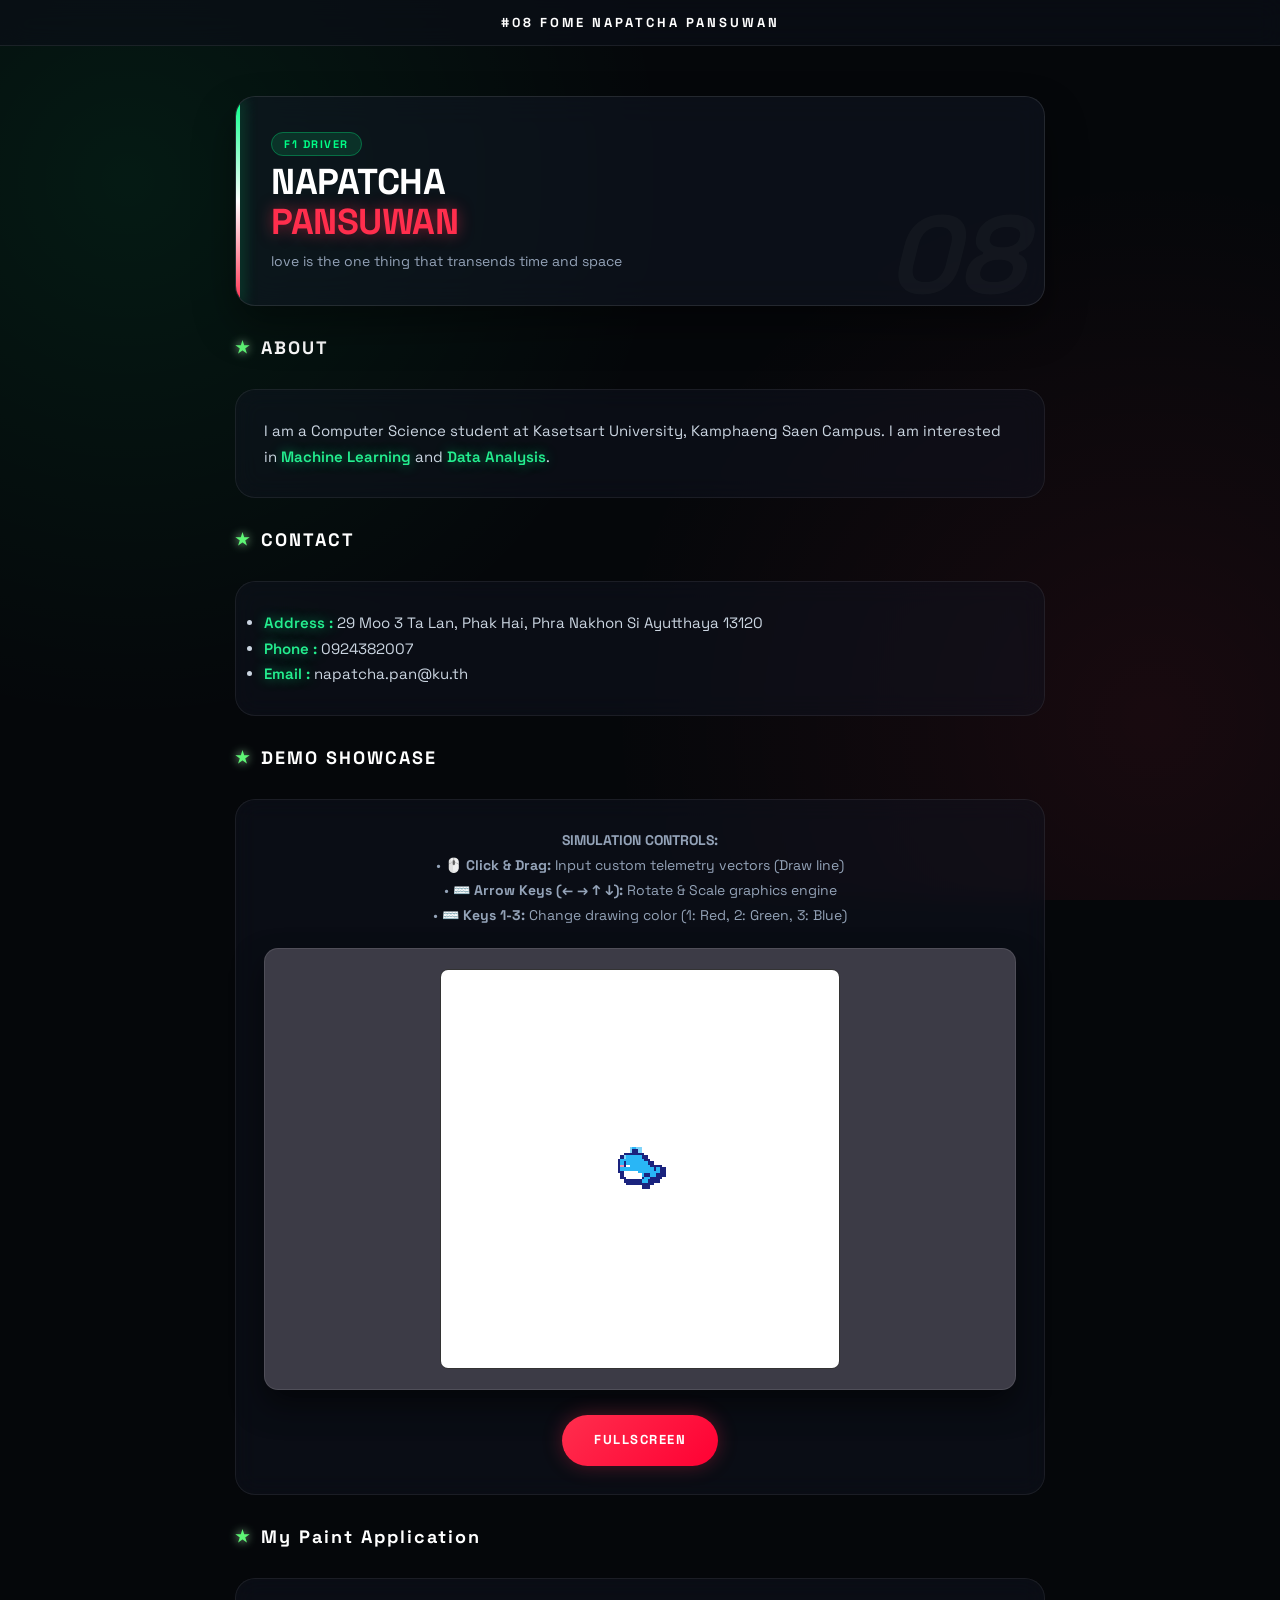
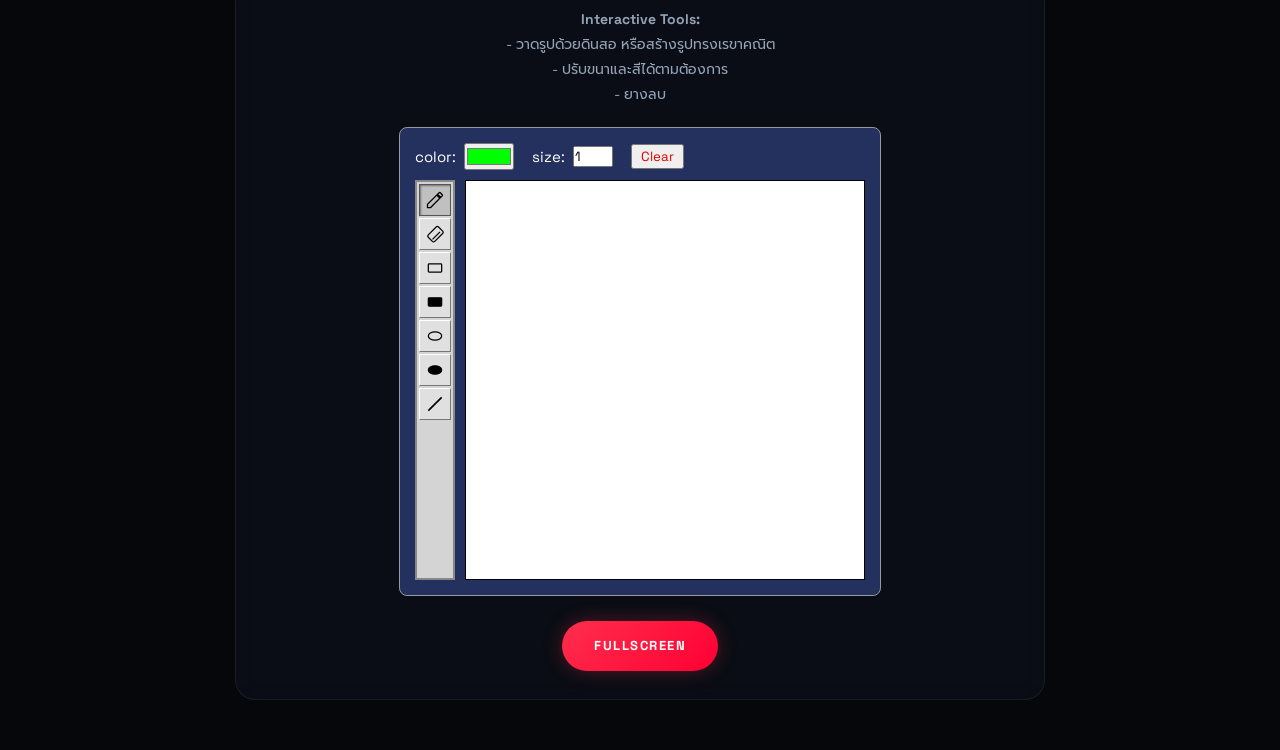
==== index.html @ 7316827c "Add files via upload" ====
<!DOCTYPE html>
<html lang="th">
<head>
    <meta charset="UTF-8">
    <meta name="viewport" content="width=device-width, initial-scale=1.0">
    <title>Napatcha Pansuwan</title>
    <link rel="stylesheet" href="style.css">
    <link href="https://fonts.googleapis.com/css2?family=Prompt:wght@300;400;600;800&display=swap" rel="stylesheet">
</head>
<body>

    <!-- Header สไตล์ F1 Carbon/Green Strip -->
    <header class="top-bar">
        #08 FOME NAPATCHA PANSUWAN
    </header>

    <div class="container">

        <!-- Hero Section / Header หลัก -->
        <div class="hero-card">
            <div class="driver-number">08</div>
            <div class="hero-info">
                <span class="tag-f1">F1 DRIVER</span>
                <h1>NAPATCHA <br><span class="highlight">PANSUWAN</span></h1>
                <p class="team-sub">love is the one thing that transends time and space</p>
            </div>
        </div>

        <!-- Section: Overview -->
        <h2 class="section-title">ABOUT</h2>
        <div class="card">
            <p>
                I am a Computer Science student at Kasetsart University, Kamphaeng Saen Campus. 
                I am interested in <span class="highlight-green">Machine Learning</span> and <span class="highlight-green">Data Analysis</span>.
            </p>
        </div>

        <!-- Section: Contact -->
        <h2 class="section-title">CONTACT</h2>
        <div class="card contact-card">
            <ul class="contact-list">
                <li>
                    <span class="highlight-green">Address :</span> 29 Moo 3 Ta Lan, Phak Hai, Phra Nakhon Si Ayutthaya 13120
                </li>
                <li>
                    <span class="highlight-green">Phone :</span> 0924382007
                </li>
                <li>
                    <span class="highlight-green">Email :</span> napatcha.pan@ku.th
                </li>
            </ul>
        </div>

        <!-- Section: Interactive Demo (วาฬ) -->
        <h2 class="section-title">DEMO SHOWCASE</h2>
        <div class="card demo-card">
            <div class="controls-desc">
                <p><strong>SIMULATION CONTROLS:</strong></p>
                <p>• 🖱️ <strong>Click & Drag:</strong> Input custom telemetry vectors (Draw line)</p>
                <p>• ⌨️ <strong>Arrow Keys (← → ↑ ↓):</strong> Rotate & Scale graphics engine</p>
                <p>• ⌨️ <strong>Keys 1-3:</strong> Change drawing color (1: Red, 2: Green, 3: Blue)</p>
            </div>

            <div class="canvas-wrapper">
                <canvas id="canvas" width="200" height="200" style="width:400px; height:400px; border:1px solid #333; image-rendering: pixelated; border-radius: 8px;"></canvas>
            </div>

            <div class="button-wrapper">
                <a href="Interactive.html" target="_blank" class="btn-fullscreen">FULLSCREEN</a>
            </div>
        </div>

       <!-- Section: My Paint Application -->
<h2 class="section-title paint-title">My Paint Application</h2>

<div class="card demo-card">
  <div class="controls-desc center-desc">
    <p><strong>Interactive Tools:</strong></p>
    <p>- วาดรูปด้วยดินสอ หรือสร้างรูปทรงเรขาคณิต </p>
    <p>- ปรับขนาและสีได้ตามต้องการ</p>
    <p>- ยางลบ</p>
  </div>

  <!-- UI Box -->
  <div class="paint-box-wrap" style="background-color: rgb(36, 48, 93); padding: 15px; border: 1px solid #999; width: fit-content; margin: 20px auto; border-radius: 8px;">
    
    <div class="top-tools" style="margin-bottom: 10px; color: white; display: flex; align-items: center; gap: 8px;">
      <span>color:</span>
      <input type="color" id="paintColor" value="#00ff00">
      
      <span style="margin-left:10px;">size:</span>
      <input type="number" id="paintSize" value="1" min="1" max="10" style="width:40px;">

      <button onclick="clearPaintCanvas()" style="margin-left:10px; color:rgb(229, 0, 0); padding: 2px 8px; cursor: pointer;">Clear</button>
    </div>

    <div class="workspace" style="display: flex; gap: 10px;">
      
      <!-- Toolbar -->
      <div class="icon-toolbar" style="display: flex; flex-direction: column; background-color: #d4d4d4; border: 2px solid #888; padding: 2px; gap: 2px;">
        <button id="pb_pencil" class="icon-btn active-btn" title="ดินสอ" onclick="selectPaintTool('pencil')"><svg viewBox="0 0 24 24"><path d="M3 17.25V21h3.75L17.81 9.94l-3.75-3.75L3 17.25zM20.71 7.04c.39-.39.39-1.02 0-1.41l-2.34-2.34c-.39-.39-1.02-.39-1.41 0l-1.83 1.83 3.75 3.75 1.83-1.83z"/></svg></button>
        <button id="pb_eraser" class="icon-btn" title="ยางลบ" onclick="selectPaintTool('eraser')"><svg viewBox="0 0 24 24"><path d="M16.24 3.56l4.95 4.95c.78.78.78 2.05 0 2.83L11.7 20.83c-.78.78-2.05.78-2.83 0l-4.95-4.95c-.78-.78-.78-2.05 0-2.83L13.41 3.56c.78-.78 2.05-.78 2.83 0zM9 18.5l9-9"/></svg></button>
        <button id="pb_rect" class="icon-btn" title="สี่เหลี่ยม (ขอบ)" onclick="selectPaintTool('rect')"><svg viewBox="0 0 24 24"><rect x="4" y="7" width="16" height="10" rx="1"/></svg></button>
        <button id="pb_rect_fill" class="icon-btn" title="สี่เหลี่ยม (ทึบ)" onclick="selectPaintTool('rect_fill')"><svg viewBox="0 0 24 24"><rect x="4" y="7" width="16" height="10" rx="1" fill="#000"/></svg></button>
        <button id="pb_circle" class="icon-btn" title="วงกลม (ขอบ)" onclick="selectPaintTool('circle')"><svg viewBox="0 0 24 24"><ellipse cx="12" cy="12" rx="8" ry="5"/></svg></button>
        <button id="pb_circle_fill" class="icon-btn" title="วงกลม (ทึบ)" onclick="selectPaintTool('circle_fill')"><svg viewBox="0 0 24 24"><ellipse cx="12" cy="12" rx="8" ry="5" fill="#000"/></svg></button>
        <button id="pb_line" class="icon-btn" title="เส้นตรง" onclick="selectPaintTool('line')"><svg viewBox="0 0 24 24"><line x1="4" y1="20" x2="20" y2="4" stroke-width="2"/></svg></button>
      </div>

      <!-- Canvas -->
      <canvas id="paintCanvas" width="200" height="200" style="width:400px; height:400px; border:1px solid #000; image-rendering: pixelated; background:white;"></canvas>
    </div>
  </div>

  <div class="button-wrapper">
    <a href="Paint.html" target="_blank" class="btn-fullscreen">FULLSCREEN</a>
  </div>

  <!-- Style เฉพาะปุ่มกด -->
  <style>
    .icon-btn { width: 32px; height: 32px; background-color: #e0e0e0; border: 1px solid #fff; border-right-color: #777; border-bottom-color: #777; display: flex; justify-content: center; align-items: center; cursor: pointer; padding: 0; }
    .icon-btn:active { border: 1px solid #777; border-right-color: #fff; border-bottom-color: #fff; }
    .icon-btn.active-btn { background-color: #c0c0c0; border: 1px solid #555; box-shadow: inset 1px 1px 2px rgba(0,0,0,0.4); }
    .icon-btn svg { width: 20px; height: 20px; fill: none; stroke: #000; stroke-width: 1.5; }
  </style>

  <!-- Script ทำงานแบบสมบูรณ์ -->
  <script>
    window.addEventListener('DOMContentLoaded', function() {
      const pCanvas = document.getElementById('paintCanvas');
      if (!pCanvas) return;
      
      const pCtx = pCanvas.getContext('2d');
      const pImgData = pCtx.createImageData(pCanvas.width, pCanvas.height);
      const pPixels = pImgData.data;

      let pMode = 'pencil';
      let pIsDrawing = false;
      let pStartX = 0, pStartY = 0, pOldX = 0, pOldY = 0;
      let pTempPixels = new Uint8ClampedArray(pPixels.length);

      function putPixel(x, y, r, g, b, a = 255) {
        if (x >= 0 && x < pCanvas.width && y >= 0 && y < pCanvas.height) {
          const idx = (y * pCanvas.width + x) * 4;
          pPixels[idx] = r; pPixels[idx + 1] = g; pPixels[idx + 2] = b; pPixels[idx + 3] = a;
        }
      }

      function putPixelThick(x, y, r, g, b) {
        const size = parseInt(document.getElementById('paintSize').value) || 1;
        const offset = Math.floor(size / 2);
        for (let i = -offset; i <= offset; i++) {
          for (let j = -offset; j <= offset; j++) { putPixel(x + i, y + j, r, g, b); }
        }
      }

      function drawLine(x1, y1, x2, y2, r, g, b) {
        const dx = Math.abs(x2 - x1), dy = Math.abs(y2 - y1);
        if (dx === 0 && dy === 0) { putPixelThick(x1, y1, r, g, b); return; }
        if (dx > dy) {
          const m = (y2 - y1) / (x2 - x1), c = y1 - m * x1;
          for (let x = Math.min(x1, x2); x <= Math.max(x1, x2); x++) putPixelThick(x, Math.round(m * x + c), r, g, b);
        } else {
          const m = (x2 - x1) / (y2 - y1), c = x1 - m * y1;
          for (let y = Math.min(y1, y2); y <= Math.max(y1, y2); y++) putPixelThick(Math.round(m * y + c), y, r, g, b);
        }
      }

      function drawRect(x1, y1, x2, y2, r, g, b) {
        drawLine(x1, y1, x2, y1, r, g, b); drawLine(x2, y1, x2, y2, r, g, b);
        drawLine(x2, y2, x1, y2, r, g, b); drawLine(x1, y2, x1, y1, r, g, b);
      }

      function drawRectFill(x1, y1, x2, y2, r, g, b) {
        for (let y = Math.min(y1, y2); y <= Math.max(y1, y2); y++) {
          for (let x = Math.min(x1, x2); x <= Math.max(x1, x2); x++) putPixel(x, y, r, g, b);
        }
      }

      function drawEllipse(cx, cy, rx, ry, r, g, b) {
        if (rx <= 0 || ry <= 0) return;
        for (let degree = 0; degree < 360; degree++) {
          const rad = degree * Math.PI / 180;
          putPixelThick(Math.round(cx + rx * Math.cos(rad)), Math.round(cy + ry * Math.sin(rad)), r, g, b);
        }
      }

      function drawEllipseFill(cx, cy, rx, ry, r, g, b) {
        if (rx <= 0 || ry <= 0) return;
        for (let y = -ry; y <= ry; y++) {
          for (let x = -rx; x <= rx; x++) {
            if ((x * x) / (rx * rx) + (y * y) / (ry * ry) <= 1) putPixel(Math.round(cx + x), Math.round(cy + y), r, g, b);
          }
        }
      }

      window.clearPaintCanvas = function() {
        for (let i = 0; i < pPixels.length; i += 4) { pPixels[i] = 255; pPixels[i+1] = 255; pPixels[i+2] = 255; pPixels[i+3] = 255; }
        pCtx.putImageData(pImgData, 0, 0);
      };

      window.selectPaintTool = function(toolName) {
        pMode = toolName;
        document.querySelectorAll('.paint-box-wrap .icon-btn').forEach(btn => btn.classList.remove('active-btn'));
        const activeBtn = document.getElementById('pb_' + toolName);
        if (activeBtn) activeBtn.classList.add('active-btn');
      };

      function getRGBColor() {
        if (pMode === 'eraser') return { r: 255, g: 255, b: 255 };
        const hex = document.getElementById('paintColor').value;
        return { r: parseInt(hex.substring(1, 3), 16), g: parseInt(hex.substring(3, 5), 16), b: parseInt(hex.substring(5, 7), 16) };
      }

      function getMousePos(e) {
        const rect = pCanvas.getBoundingClientRect();
        return {
          x: Math.floor((e.clientX - rect.left) * (pCanvas.width / rect.width)),
          y: Math.floor((e.clientY - rect.top) * (pCanvas.height / rect.height))
        };
      }

      pCanvas.addEventListener('mousedown', function(e) {
        pIsDrawing = true;
        const pos = getMousePos(e);
        pStartX = pOldX = pos.x;
        pStartY = pOldY = pos.y;
        pTempPixels.set(pPixels);

        if (pMode === 'pencil' || pMode === 'eraser') {
          const c = getRGBColor();
          putPixelThick(pos.x, pos.y, c.r, c.g, c.b);
          pCtx.putImageData(pImgData, 0, 0);
        }
      });

      pCanvas.addEventListener('mousemove', function(e) {
        if (!pIsDrawing) return;
        const pos = getMousePos(e);
        const c = getRGBColor();

        if (pMode === 'pencil' || pMode === 'eraser') {
          drawLine(pOldX, pOldY, pos.x, pos.y, c.r, c.g, c.b);
          pOldX = pos.x; pOldY = pos.y;
        } else {
          pPixels.set(pTempPixels);
          if (pMode === 'line') drawLine(pStartX, pStartY, pos.x, pos.y, c.r, c.g, c.b);
          else if (pMode === 'rect') drawRect(pStartX, pStartY, pos.x, pos.y, c.r, c.g, c.b);
          else if (pMode === 'rect_fill') drawRectFill(pStartX, pStartY, pos.x, pos.y, c.r, c.g, c.b);
          else if (pMode === 'circle' || pMode === 'circle_fill') {
            const rx = Math.abs(pos.x - pStartX) / 2, ry = Math.abs(pos.y - pStartY) / 2;
            const cx = Math.min(pStartX, pos.x) + rx, cy = Math.min(pStartY, pos.y) + ry;
            if (pMode === 'circle') drawEllipse(cx, cy, rx, ry, c.r, c.g, c.b);
            if (pMode === 'circle_fill') drawEllipseFill(cx, cy, rx, ry, c.r, c.g, c.b);
          }
        }
        pCtx.putImageData(pImgData, 0, 0);
      });

      pCanvas.addEventListener('mouseup', function() { pIsDrawing = false; });
      pCanvas.addEventListener('mouseleave', function() { pIsDrawing = false; });

      clearPaintCanvas();
    });
  </script>
</div>
        </div>

        <!-- Section: Controls Table -->
        


    <!-- Script หลัก -->
    <script src="raster_app.js" defer></script>
</body>
</html>
---- style.css ----
@import url('https://fonts.googleapis.com/css2?family=Space+Grotesk:wght@400;600;700&family=Prompt:wght@300;400;600&display=swap');

* {
    box-sizing: border-box;
    margin: 0;
    padding: 0;
    font-family: 'Space Grotesk', 'Prompt', sans-serif;
}

body {
    background-color: #05070a; /* ดำสนิทแบบ Cyberpunk Dark */
    background-image: 
        radial-gradient(circle at 10% 20%, rgba(0, 255, 135, 0.08) 0%, transparent 40%),
        radial-gradient(circle at 90% 80%, rgba(255, 46, 77, 0.08) 0%, transparent 40%);
    color: #e2e8f0;
    min-height: 100vh;
    background-attachment: fixed;
}

/* Header ดีไซน์กระจกฝ้าลอย */
.top-bar {
    background: rgba(10, 15, 24, 0.7);
    backdrop-filter: blur(12px);
    -webkit-backdrop-filter: blur(12px);
    border-bottom: 1px solid rgba(255, 255, 255, 0.08);
    color: #ffffff;
    text-align: center;
    padding: 14px 20px;
    font-size: 13px;
    font-weight: 700;
    letter-spacing: 3px;
    position: sticky;
    top: 0;
    z-index: 100;
}

/* Container */
.container {
    max-width: 850px;
    margin: 50px auto;
    padding: 0 20px;
    display: flex;
    flex-direction: column;
    gap: 30px;
}

/* Hero Section สไตล์กระจกฝ้าทรงสปอร์ต */
.hero-card {
    background: rgba(18, 24, 38, 0.5);
    backdrop-filter: blur(16px);
    -webkit-backdrop-filter: blur(16px);
    border: 1px solid rgba(255, 255, 255, 0.1);
    border-radius: 20px;
    padding: 35px;
    display: flex;
    align-items: center;
    position: relative;
    overflow: hidden;
    box-shadow: 0 20px 40px rgba(0, 0, 0, 0.4);
}

.hero-card::before {
    content: '';
    position: absolute;
    top: 0;
    left: 0;
    width: 4px;
    height: 100%;
    background: linear-gradient(180deg, #00ff87 0%, #ffffff 50%, #ff2e4d 100%);
    box-shadow: 0 0 15px rgba(0, 255, 135, 0.5);
}

.driver-number {
    font-size: 110px;
    font-weight: 700;
    color: rgba(255, 255, 255, 0.03);
    position: absolute;
    right: 20px;
    bottom: -20px;
    font-style: italic;
    user-select: none;
}

.hero-info h1 {
    font-size: 36px;
    line-height: 1.1;
    font-weight: 700;
    letter-spacing: -0.5px;
    margin: 10px 0;
    color: #ffffff;
}

.highlight {
    color: #ff2e4d !important;
    background: none !important;
    -webkit-text-fill-color: initial !important;
    text-shadow: 0 0 15px rgba(255, 46, 77, 0.5);
}

.tag-f1 {
    background: rgba(0, 255, 135, 0.12);
    color: #00ff87;
    border: 1px solid rgba(0, 255, 135, 0.3);
    font-size: 11px;
    font-weight: 700;
    padding: 4px 12px;
    border-radius: 20px;
    letter-spacing: 1.5px;
}

.team-sub {
    color: #94a3b8;
    font-size: 14px;
}

.section-title {
    color: #ffffff;
    font-size: 18px;
    font-weight: 700;
    letter-spacing: 2px;
    display: flex;
    align-items: center;
    gap: 10px;
}

.section-title::before {
    content: '★';
    color: #5ef575;
    font-size: 16px;
    text-shadow: 0 0 10px #94ce9c;
}

/* การ์ดสไตล์ Glassmorphism */
.card {
    background: rgba(18, 24, 38, 0.4);
    backdrop-filter: blur(12px);
    -webkit-backdrop-filter: blur(12px);
    border: 1px solid rgba(255, 255, 255, 0.07);
    border-radius: 20px;
    padding: 28px;
    line-height: 1.7;
    font-size: 15px;
    color: #cbd5e1;
    transition: transform 0.3s ease, border-color 0.3s ease;
}

.card:hover {
    border-color: rgba(0, 255, 135, 0.2);
    transform: translateY(-2px);
}

.feature-list {
    list-style: none;
    display: flex;
    flex-direction: column;
    gap: 14px;
}

.bullet {
    color: #ff2e4d;
    margin-right: 10px;
}

/* Demo Section */
.controls-desc {
    margin-bottom: 20px;
    font-size: 14px;
    color: #94a3b8;
    line-height: 1.8;
}

/* ✨ [จุดแก้ไขสำคัญ] กรอบ Canvas พร้อมคำสั่งจัดกึ่งกลาง ✨ */
.canvas-wrapper {
    background-color: #3c3b46;
    border-radius: 14px;
    overflow: hidden;
    margin: 20px 0;
    border: 1px solid rgba(255, 255, 255, 0.1);
    box-shadow: 0 15px 30px rgba(0,0,0,0.5);
    padding: 20px 0;
    
    /* สั่ง Flexbox ให้ Canvas อยู่ตรงกลางเป๊ะ */
    display: flex;
    justify-content: center;
    align-items: center;
}

/* บังคับ Canvas ไม่ให้ดื้อหลุดขอบ */
.canvas-wrapper canvas {
    display: block;
    margin: 0 auto;
}

/* ปุ่มกดสไตล์ Futuristic Neon Button */
.button-wrapper {
    margin-top: 25px;
    display: flex;            /* 👈 เพิ่มบรรทัดนี้ */
    justify-content: center;  /* 👈 เพิ่มบรรทัดนี้เพื่อจัดปุ่มให้อยู่ตรงกลาง */
}

.btn-fullscreen {
    display: inline-block;
    background: linear-gradient(135deg, #ff2e4d 0%, #ff0033 100%);
    color: #ffffff;
    padding: 14px 32px;
    border-radius: 30px;
    text-decoration: none;
    font-weight: 700;
    font-size: 13px;
    letter-spacing: 1.5px;
    box-shadow: 0 0 20px rgba(255, 46, 77, 0.3);
    transition: all 0.3s ease;
}

.btn-fullscreen:hover {
    box-shadow: 0 0 30px rgba(255, 46, 77, 0.6);
    transform: scale(1.03);
}

/* ตาราง Minimal Tech */
.table-container {
    overflow: hidden;
    border-radius: 16px;
    background: rgba(18, 24, 38, 0.4);
    backdrop-filter: blur(12px);
    border: 1px solid rgba(255, 255, 255, 0.07);
}

table {
    width: 100%;
    border-collapse: collapse;
    text-align: left;
}

th {
    background: rgba(0, 255, 135, 0.08);
    color: #00ff87;
    padding: 16px 24px;
    font-size: 13px;
    font-weight: 700;
    letter-spacing: 1.5px;
    border-bottom: 1px solid rgba(255, 255, 255, 0.08);
}

td {
    padding: 16px 24px;
    border-bottom: 1px solid rgba(255, 255, 255, 0.05);
    font-size: 14px;
    color: #e2e8f0;
}

tr:last-child td {
    border-bottom: none;
}

.key-badge {
    background: rgba(255, 255, 255, 0.08);
    color: #ff2e4d;
    border: 1px solid rgba(255, 46, 77, 0.2);
    padding: 4px 10px;
    border-radius: 6px;
    font-weight: 600;
    font-family: monospace;
}

.highlight-green {
    color: #24ef90 !important;
    text-shadow: 0 0 12px rgba(0, 255, 135, 0.5);
    font-weight: 600;
}

/* จัดเฉพาะกล่องคำอธิบาย SIMULATION CONTROLS ให้อยู่ตรงกลางการ์ด */
.controls-desc {
    display: flex !important;
    flex-direction: column !important;
    align-items: center !important; /* ดึงบล็อกข้อความมาไว้กึ่งกลาง */
    text-align: left !important;    /* ให้ข้อความข้างในยังคงอ่านชิดซ้ายเรียงสวยงาม */
    width: 100% !important;
}
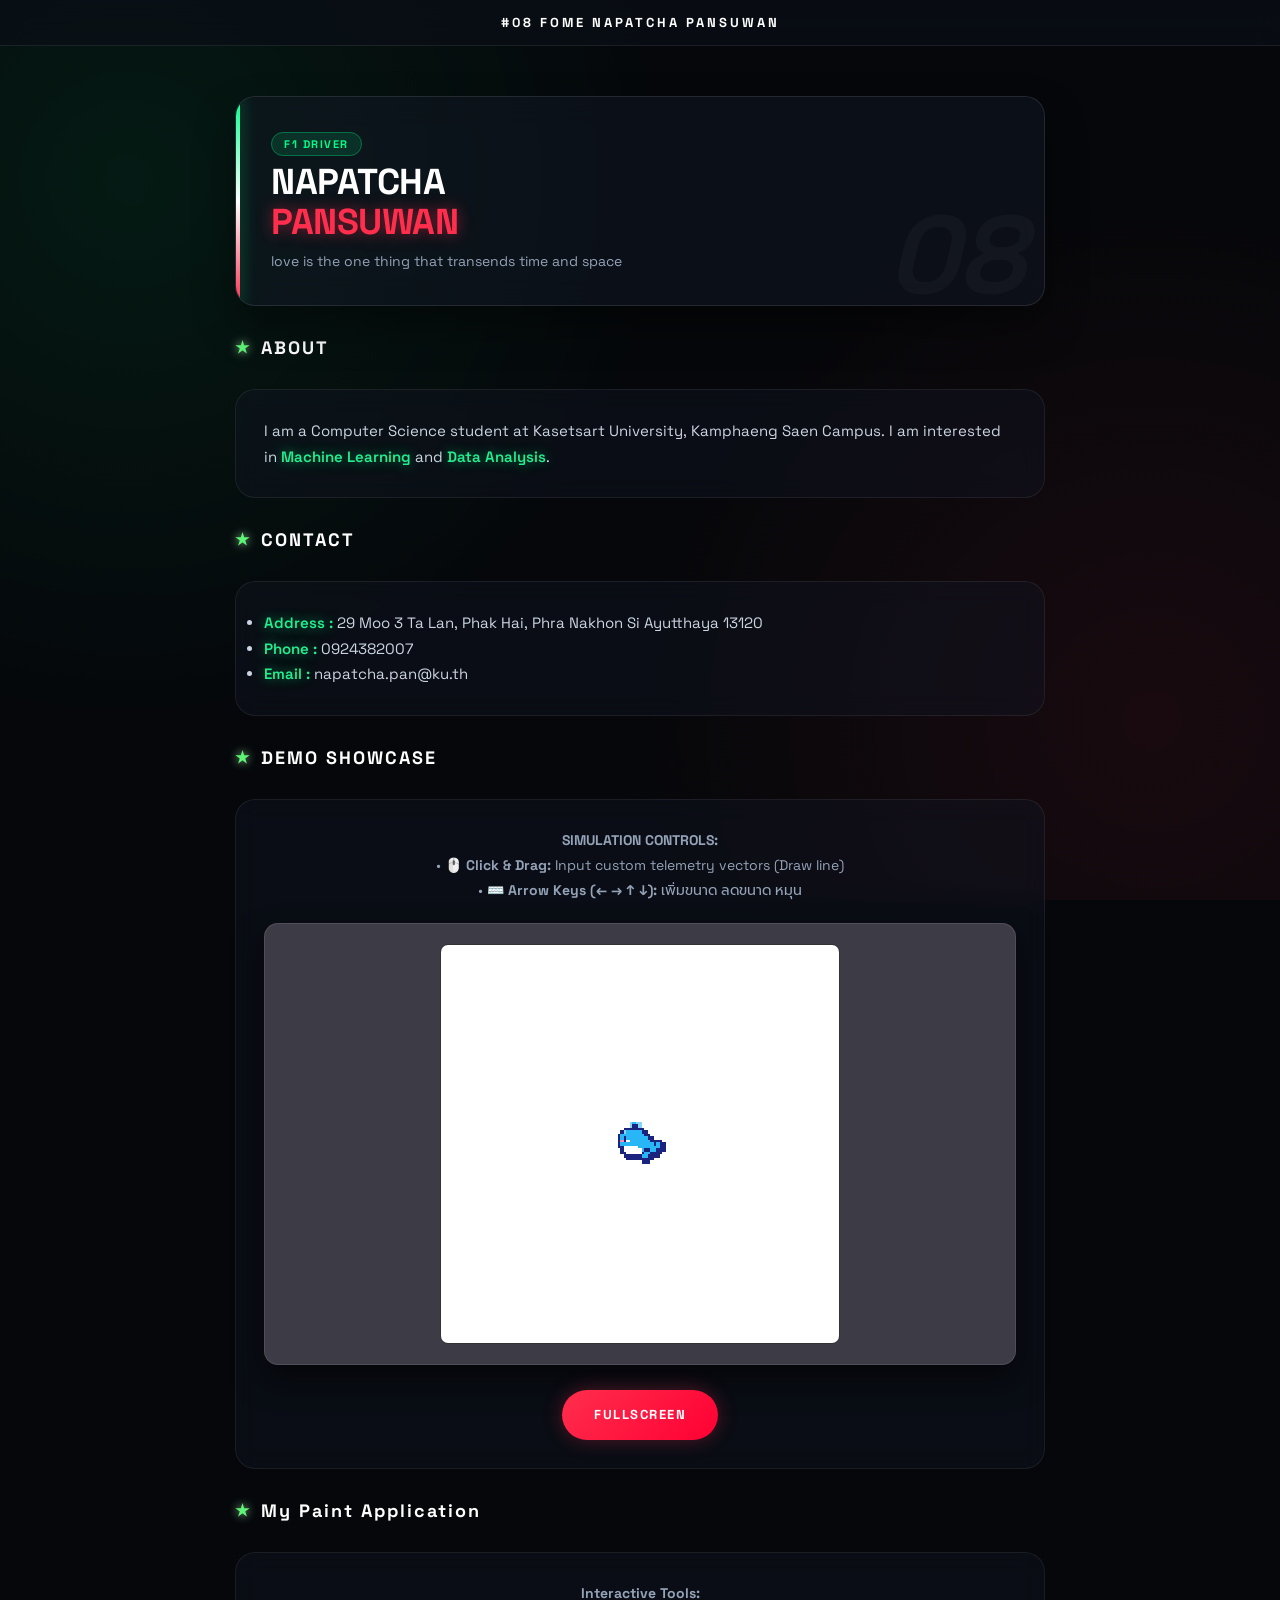
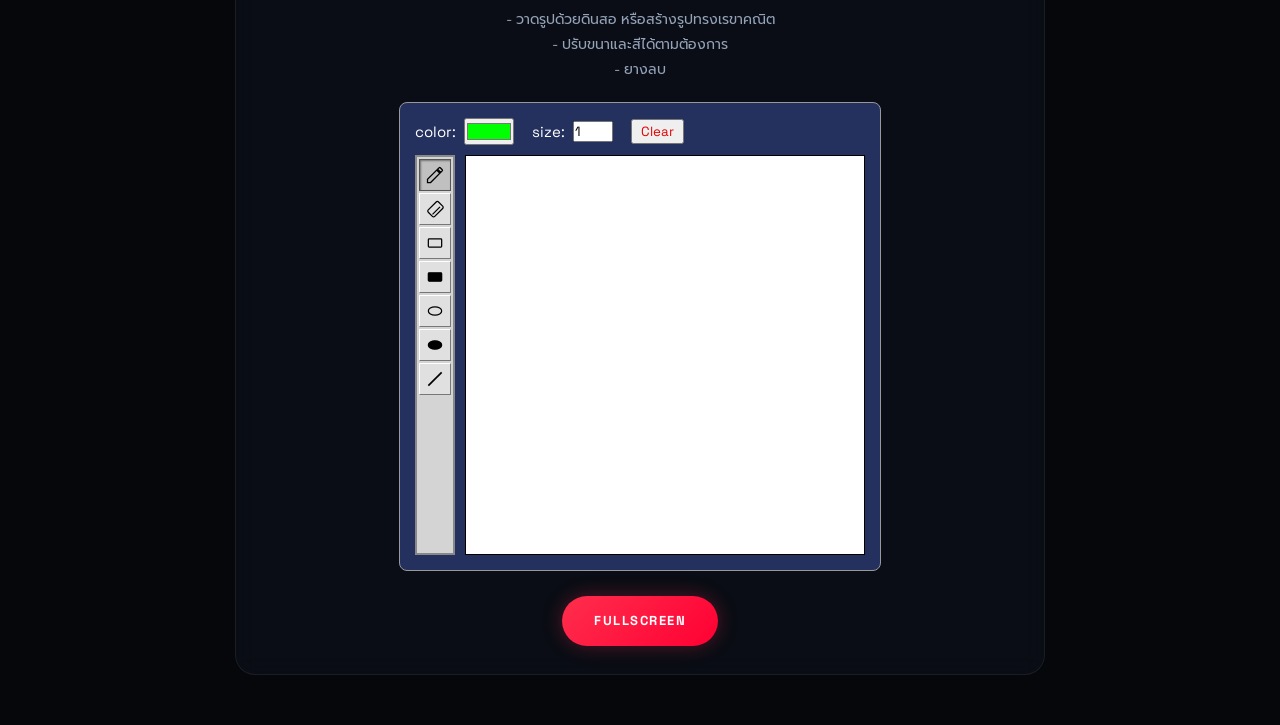
==== commit d1a9c7ac: "Update index.html" ====
--- a/index.html
+++ b/index.html
@@ -57,8 +57,8 @@
             <div class="controls-desc">
                 <p><strong>SIMULATION CONTROLS:</strong></p>
                 <p>• 🖱️ <strong>Click & Drag:</strong> Input custom telemetry vectors (Draw line)</p>
-                <p>• ⌨️ <strong>Arrow Keys (← → ↑ ↓):</strong> Rotate & Scale graphics engine</p>
-                <p>• ⌨️ <strong>Keys 1-3:</strong> Change drawing color (1: Red, 2: Green, 3: Blue)</p>
+                <p>• ⌨️ <strong>Arrow Keys (← → ↑ ↓):</strong> เพิ่มขนาด ลดขนาด หมุน </p>
+                
             </div>
 
             <div class="canvas-wrapper">
@@ -273,4 +273,4 @@
     <!-- Script หลัก -->
     <script src="raster_app.js" defer></script>
 </body>
-</html>+</html>
